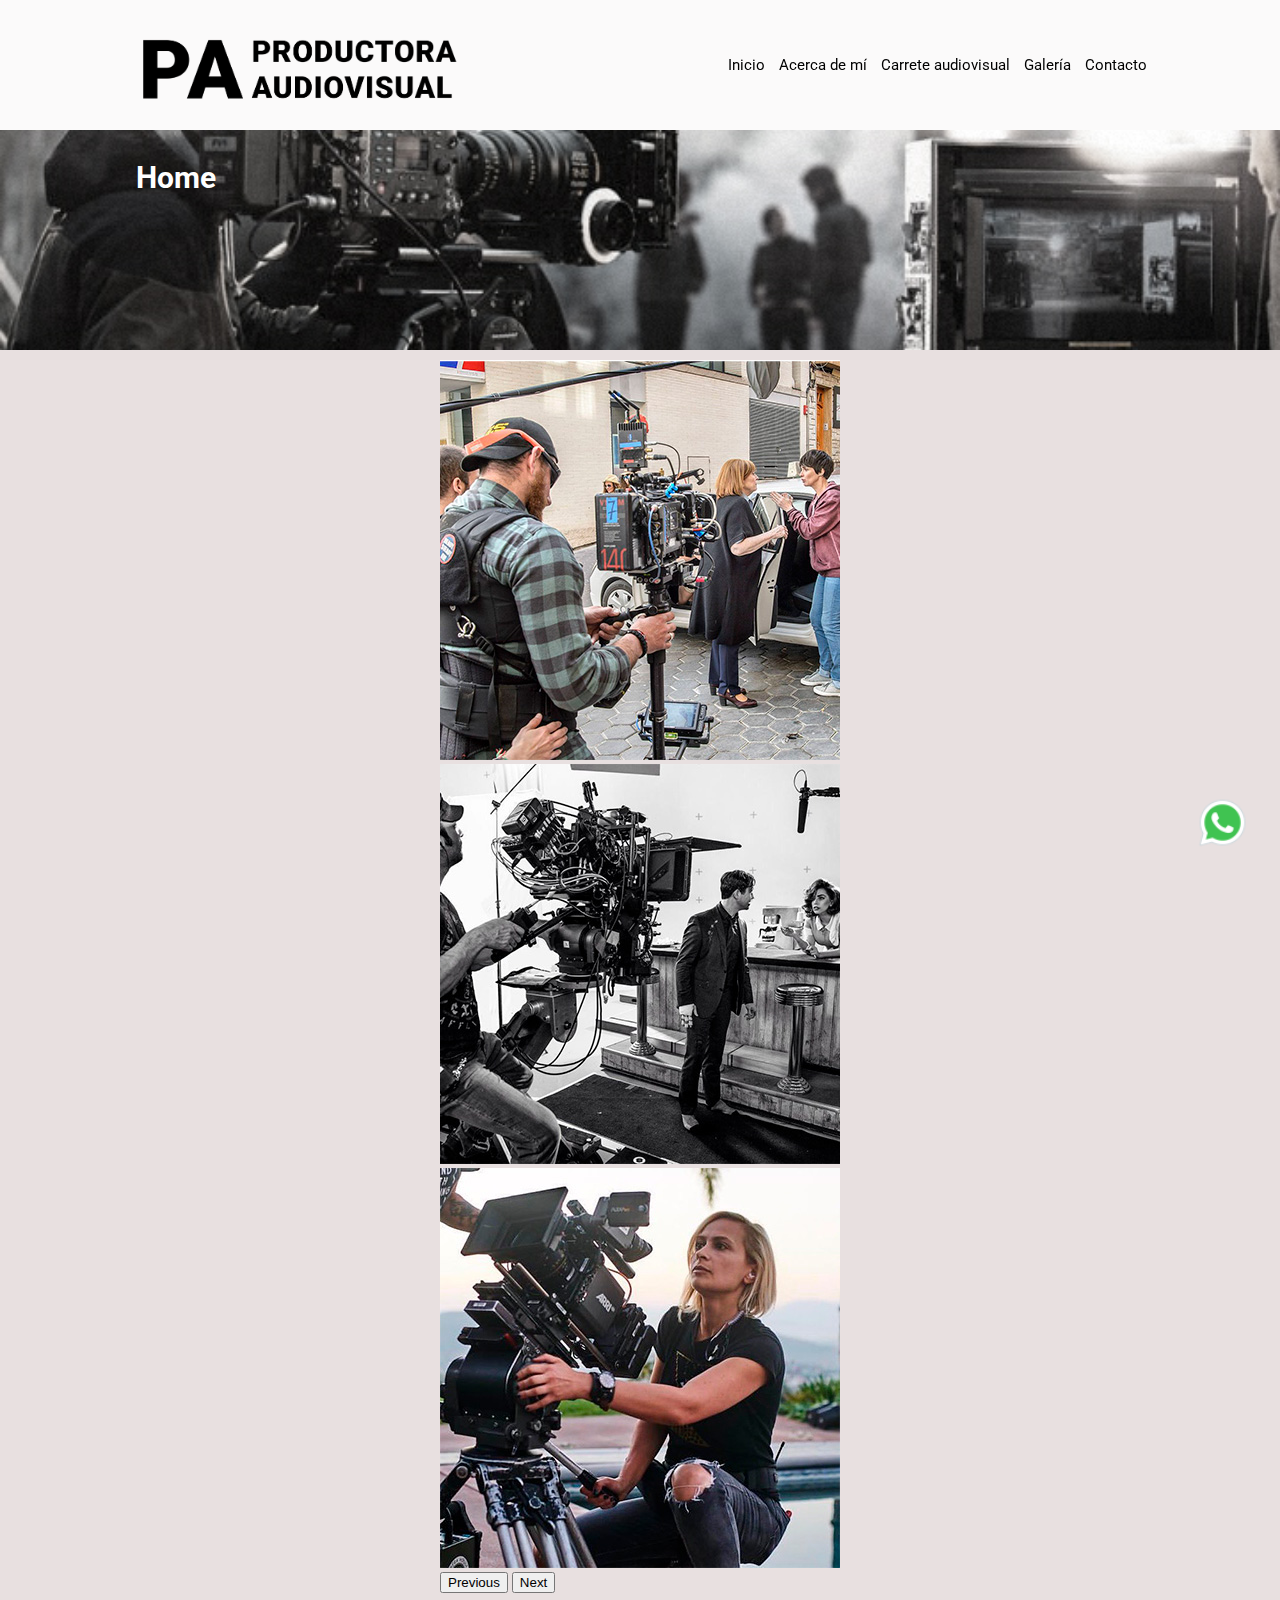
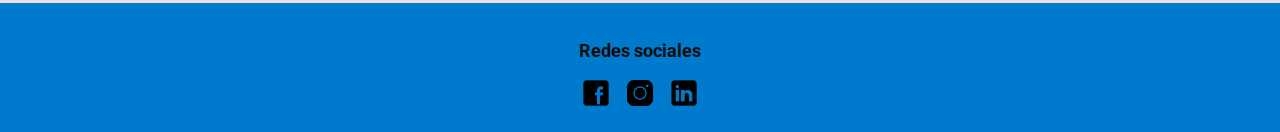
==== index.html @ 56322f6b "primer commit" ====
<!DOCTYPE html>
<html lang="en">
<head>
    <meta charset="UTF-8">
    <meta http-equiv="X-UA-Compatible" content="IE=edge">
    <meta name="viewport" content="width=device-width, initial-scale=1.0">
    <title>Portfolio</title>
    <link rel="shortcut icon" href="./medios/logo_icon.png" type="image/x-icon">
    <link href="https://cdn.jsdelivr.net/npm/bootstrap@5.3.2/dist/css/bootstrap.min.css" rel="stylesheet" integrity="sha384-T3c6CoIi6uLrA9TneNEoa7RxnatzjcDSCmG1MXxSR1GAsXEV/Dwwykc2MPK8M2HN" crossorigin="anonymous">
    <link rel="stylesheet" href="./estilos/style.css">
  </head>
<body>
    <header>
        <img src="./medios/logotipo.png" alt="productora_audiovisual" class="logo_tipo">
        <nav>
            <ul>
                <li><a href="#">Inicio</a></li>
                <li><a href="./pages/acerca_de_mi.html">Acerca de mí</a></li>
                <li><a href="./pages/carrete_audiovisual.html">Carrete audiovisual</a></li>
                <li><a href="./pages/galeria.html">Galería</a></li>
                <li><a href="./pages/contacto.html">Contacto</a></li>
            </ul>
        </nav>
    </header>
    <main>
        <!--banner-->
        <section class="banner">
            <h1>Home</h1>        
        </section>
        <section class="content">
            <div id="carouselExample" class="carousel slide">
                <div class="carousel-inner">
                  <div class="carousel-item active">
                    <img src="./medios/Car_img_01.jpg" class="d-block w-100" alt="...">
                  </div>
                  <div class="carousel-item">
                    <img src="./medios/Car_img_02.jpg" class="d-block w-100" alt="...">
                  </div>
                  <div class="carousel-item">
                    <img src="./medios/Car_img_03.jpg" class="d-block w-100" alt="...">
                  </div>
                </div>
                <button class="carousel-control-prev" type="button" data-bs-target="#carouselExample" data-bs-slide="prev">
                  <span class="carousel-control-prev-icon" aria-hidden="true"></span>
                  <span class="visually-hidden">Previous</span>
                </button>
                <button class="carousel-control-next" type="button" data-bs-target="#carouselExample" data-bs-slide="next">
                  <span class="carousel-control-next-icon" aria-hidden="true"></span>
                  <span class="visually-hidden">Next</span>
                </button>
              </div>
        </section>
        
    </main>
    
    
    <footer>
        <div>
            <h3>Redes sociales</h3>
            <a href="https://facebook.com/"><img src="./medios/face.png" alt="facebook"></a>
            <a href="https://instagram.com/"><img src="./medios/instagram.png" alt="instagram"></a>
            <a href="https://linkedin.com/"><img src="./medios/in.png" alt="linkedin"></a>
                          
        </div>
        
    </footer> 
    <a href="https://Whatsapp.com/"><img src="./medios/whapp.png" alt="Whatsapp"class="btn-wp" taeget="_blank"></a>
    <script src="https://cdn.jsdelivr.net/npm/bootstrap@5.3.2/dist/js/bootstrap.bundle.min.js" integrity="sha384-C6RzsynM9kWDrMNeT87bh95OGNyZPhcTNXj1NW7RuBCsyN/o0jlpcV8Qyq46cDfL" crossorigin="anonymous"></script>
</body>
</html>
---- estilos/style.css ----
/*paleta de colores
#0064A9 azul
#4DB8FF celeste
#0099FF celeste oscuro
#265C80 azul oscuro
#007ACC azul claro
#0D0D0D negro
#BF0426 rojo
#E8E0E0 gris
*/
/*font*/
@import url('https://fonts.googleapis.com/css2?family=Roboto&display=swap');

html {
    font-size: 62.5%;
}

body {
    font-family: 'Roboto', sans-serif;
    font-size: 1.5rem;
    margin: 0px;
    background-color: #E8E0E0;
}

main {
    display: flex;
    flex-wrap: wrap;
    flex-direction: column;
    align-content: stretch;
    /*background-color: rgba(255, 255, 255, 0.836);*/
}


header {
    display: flex;
    flex-direction: row;
    flex-wrap: wrap;
    justify-content: space-between;
    align-items: center;
    background-color: rgba(255, 255, 255, 0.836);
    position: sticky;
    top: 0;
    
}

header>img {
    width: 100px;
    padding: 20px 0px 10px 0px;
}
nav{
    margin-right: 10%;
}

.logo_tipo {
    height: 100px;
    width: auto;
    margin-left: 10%;
}

header ul {
    list-style: none;
}

header a {
    text-decoration: none;
    color: black;

}

header a:hover {
    color: #4DB8FF;
}

li {
    display: inline-block;
    padding: 5px;
}

h1 {
    margin-left: 10%;
}

.banner {
    background-image: url(../medios/imagen_banner.jpeg);
    height: 200px;
    background-size: cover;
    background-position: center;
    text-align: left;
    
    color: white;
    padding: 10px;
    width: auto;
}
/* galeria del index */
.contenedorGr {
    display: grid;
    grid-template-columns: 1fr 1fr 1fr 1fr;
    grid-template-rows: 300px 300px 300px;
    margin: 0 10% 0 10%;
    gap: 5px;
    margin-top: 5px;
    grid-area: 
    "";
     
   
}
.item{
    display: flex;
    justify-content: center;
    align-content: center;
}
.item img{
    width: 100%;
    /* height: 100%; */
    object-fit: cover;
}
    
.contenedorGr div{
    background-color: #c6c8c9;
    justify-items: center;       
}

.content {
    display: flex;
    flex-direction: column;
    justify-content: center;
    align-items: center;
    background-color: #E8E0E0;
    margin: 0 10% 0 10%;
    padding: 10px 20px;
}

    .presentacion {
        /*background-color: #E8E0E0;*/
        width: 100%;
        display: flex;
        justify-content: center;
        color: #0D0D0D;
        padding: 10px 0px;
    }

    
    .form input {
        display: block;
        width: 400px;
        margin: 10px 0px 10px;
        padding: 10px;
    }


.presentacion p {
    font-size: 1.5rem;

}
/*

.presentacion img {
    display: flex;
    justify-content: center;
    height: 300px;
}
*/
.presentacion img {
    height: 300px;
    width: auto;
}
.perfil{
    display: flex;
    justify-content: center;
}
.perfil p{
    margin: 30px 200px 30px 200px;
}

.perfil img {
    width: 300px;
    height: auto;
    border-radius: 50%;
}
.galeria{
    display: flex;
    flex-wrap: wrap;
    justify-content: center;
}
.galeria img{
    display: flex;
    flex-direction: row;
    justify-items: center;
    height: 300px;
    
}


.iframe {
    display: flex;
    flex-wrap: wrap;
    align-items: center;
    width: 1120px;
}

#mensaje {
    display: block;
    width: 400px;
    margin: 10px 0px 10px;
    padding: 10px;
}

#btnform {
    width: 400px;
    height: auto;
    display: inline;
}

footer {
    background-color: #007ACC;
    padding: 20px;
    color: #0D0D0D;
    /*margin-top: 20px;*/
    text-align: center;
}

footer img {
    width: 30px;
    padding-left: 5px;
    padding-right: 5px;
}

.btn-wp {
    position: fixed;
    width: 55px;
    height: 55px;
    bottom: 50px;
    right: 30px;
}
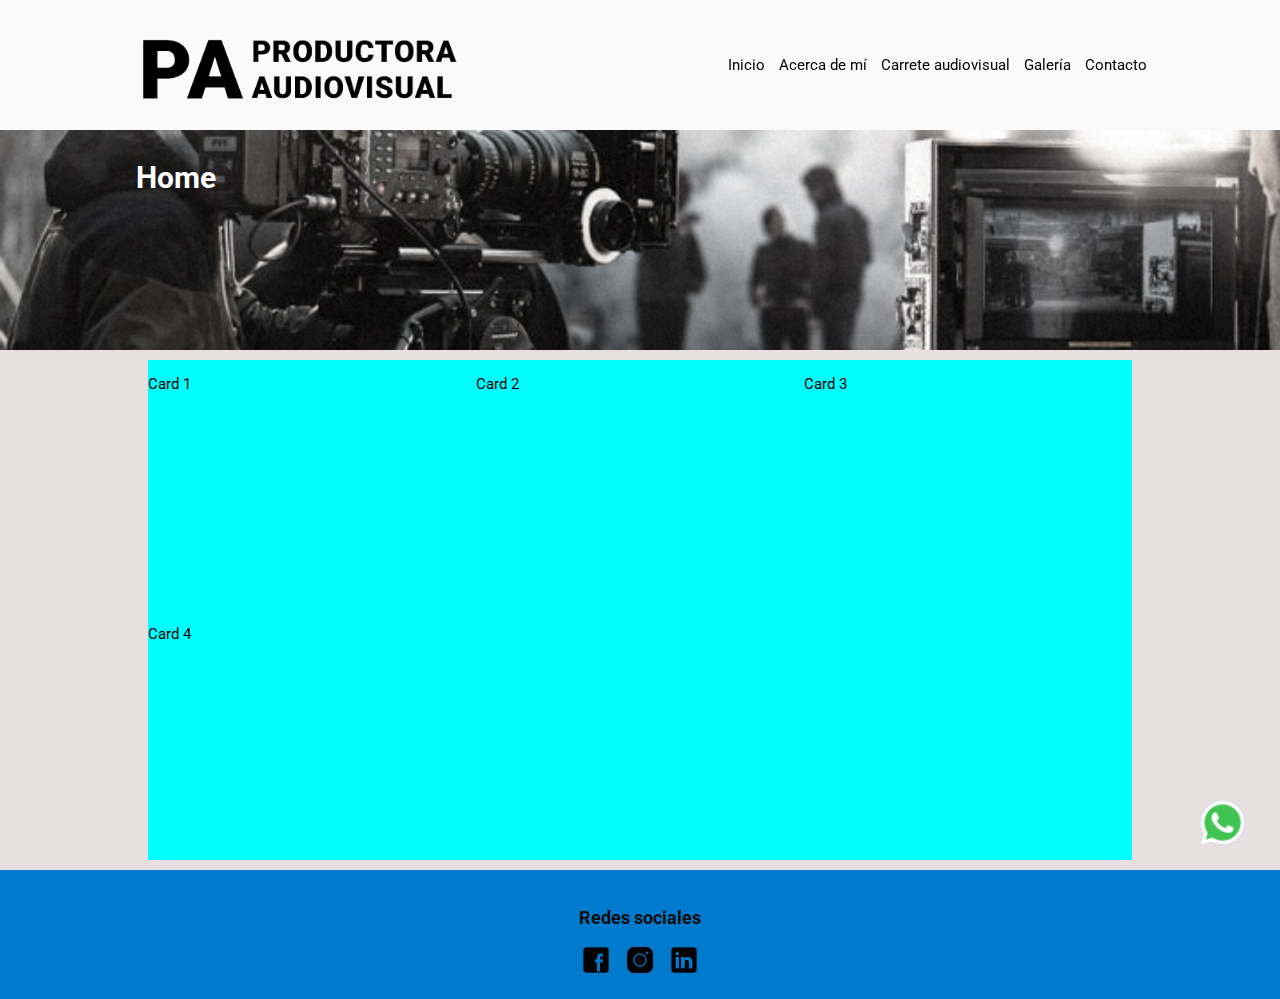
==== commit 7b9c1013: "modificamos el idex con grids" ====
--- a/index.html
+++ b/index.html
@@ -28,27 +28,13 @@
             <h1>Home</h1>        
         </section>
         <section class="content">
-            <div id="carouselExample" class="carousel slide">
-                <div class="carousel-inner">
-                  <div class="carousel-item active">
-                    <img src="./medios/Car_img_01.jpg" class="d-block w-100" alt="...">
-                  </div>
-                  <div class="carousel-item">
-                    <img src="./medios/Car_img_02.jpg" class="d-block w-100" alt="...">
-                  </div>
-                  <div class="carousel-item">
-                    <img src="./medios/Car_img_03.jpg" class="d-block w-100" alt="...">
-                  </div>
-                </div>
-                <button class="carousel-control-prev" type="button" data-bs-target="#carouselExample" data-bs-slide="prev">
-                  <span class="carousel-control-prev-icon" aria-hidden="true"></span>
-                  <span class="visually-hidden">Previous</span>
-                </button>
-                <button class="carousel-control-next" type="button" data-bs-target="#carouselExample" data-bs-slide="next">
-                  <span class="carousel-control-next-icon" aria-hidden="true"></span>
-                  <span class="visually-hidden">Next</span>
-                </button>
-              </div>
+          <section class="padre">
+            <div class="card"><p>Card 1</p></div>
+            <div class="card"><p>Card 2</p></div>
+            <div class="card"><p>Card 3</p></div>
+            <div class="card"><p>Card 4</p></div>
+          </section>
+            
         </section>
         
     </main>
--- a/estilos/style.css
+++ b/estilos/style.css
@@ -129,6 +129,14 @@
     margin: 0 10% 0 10%;
     padding: 10px 20px;
 }
+/* padre de index */
+.padre{
+    display: grid;
+    grid-template-columns: 1fr 1fr 1fr;
+    grid-auto-rows: 250px 250px 250px;
+    background-color: aqua;
+    width: 100%;
+}
 
     .presentacion {
         /*background-color: #E8E0E0;*/
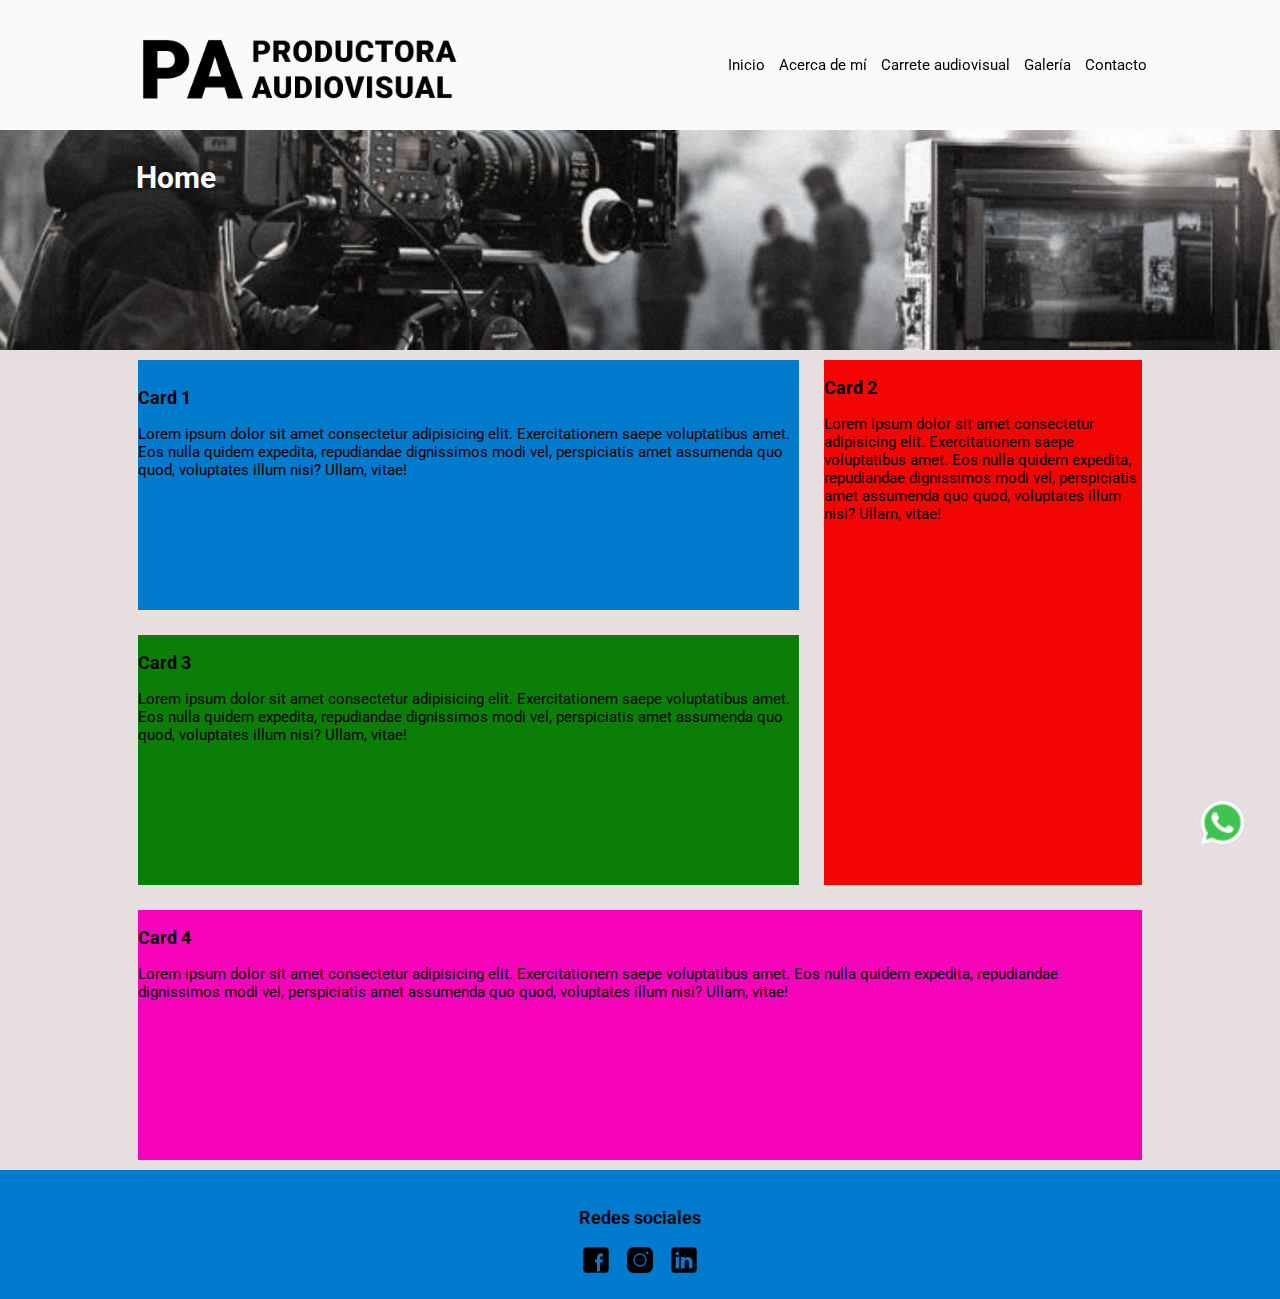
==== commit 3b7ae093: "le dimos formato a los div de grids index" ====
--- a/index.html
+++ b/index.html
@@ -29,12 +29,31 @@
         </section>
         <section class="content">
           <section class="padre">
-            <div class="card"><p>Card 1</p></div>
-            <div class="card"><p>Card 2</p></div>
-            <div class="card"><p>Card 3</p></div>
-            <div class="card"><p>Card 4</p></div>
-          </section>
-            
+            <div class="card_1">
+              <h3>Card 1</h3>
+              <p>
+                Lorem ipsum dolor sit amet consectetur adipisicing elit. Exercitationem saepe voluptatibus amet. Eos nulla quidem expedita, repudiandae dignissimos modi vel, perspiciatis amet assumenda quo quod, voluptates illum nisi? Ullam, vitae!
+              </p>              
+            </div>
+            <div class="card_2">
+              <h3>Card 2</h3>
+              <p>
+                Lorem ipsum dolor sit amet consectetur adipisicing elit. Exercitationem saepe voluptatibus amet. Eos nulla quidem expedita, repudiandae dignissimos modi vel, perspiciatis amet assumenda quo quod, voluptates illum nisi? Ullam, vitae!
+              </p> 
+            </div>
+            <div class="card_3">
+              <h3>Card 3</h3>
+              <p>
+                Lorem ipsum dolor sit amet consectetur adipisicing elit. Exercitationem saepe voluptatibus amet. Eos nulla quidem expedita, repudiandae dignissimos modi vel, perspiciatis amet assumenda quo quod, voluptates illum nisi? Ullam, vitae!
+              </p> 
+            </div>
+            <div class="card_4">
+              <h3>Card 4</h3>
+              <p>
+                Lorem ipsum dolor sit amet consectetur adipisicing elit. Exercitationem saepe voluptatibus amet. Eos nulla quidem expedita, repudiandae dignissimos modi vel, perspiciatis amet assumenda quo quod, voluptates illum nisi? Ullam, vitae!
+              </p> 
+            </div>
+          </section>            
         </section>
         
     </main>
--- a/estilos/style.css
+++ b/estilos/style.css
@@ -97,6 +97,7 @@
     grid-template-columns: 1fr 1fr 1fr 1fr;
     grid-template-rows: 300px 300px 300px;
     margin: 0 10% 0 10%;
+    padding: 10px;
     gap: 5px;
     margin-top: 5px;
     grid-area: 
@@ -127,15 +128,37 @@
     align-items: center;
     background-color: #E8E0E0;
     margin: 0 10% 0 10%;
-    padding: 10px 20px;
+    padding: 10px 10px;
 }
 /* padre de index */
 .padre{
     display: grid;
     grid-template-columns: 1fr 1fr 1fr;
     grid-auto-rows: 250px 250px 250px;
-    background-color: aqua;
+    gap: 25px;
     width: 100%;
+    grid-template-areas: 
+    "car1 car1 car2"
+    "car3 car3 car2"
+    "car4 car4 car4";
+}
+/* cards de grid */
+.card_1{
+    padding: 10px 0px 10px 0px;
+    background-color: #007ACC;
+    grid-area: car1;
+}
+.card_2{
+    background-color: #f50404;
+    grid-area: car2;
+}
+.card_3{
+    background-color: #0a7e06;
+    grid-area: car3;
+}
+.card_4{
+    background-color: #f704ba;
+    grid-area: car4;
 }
 
     .presentacion {
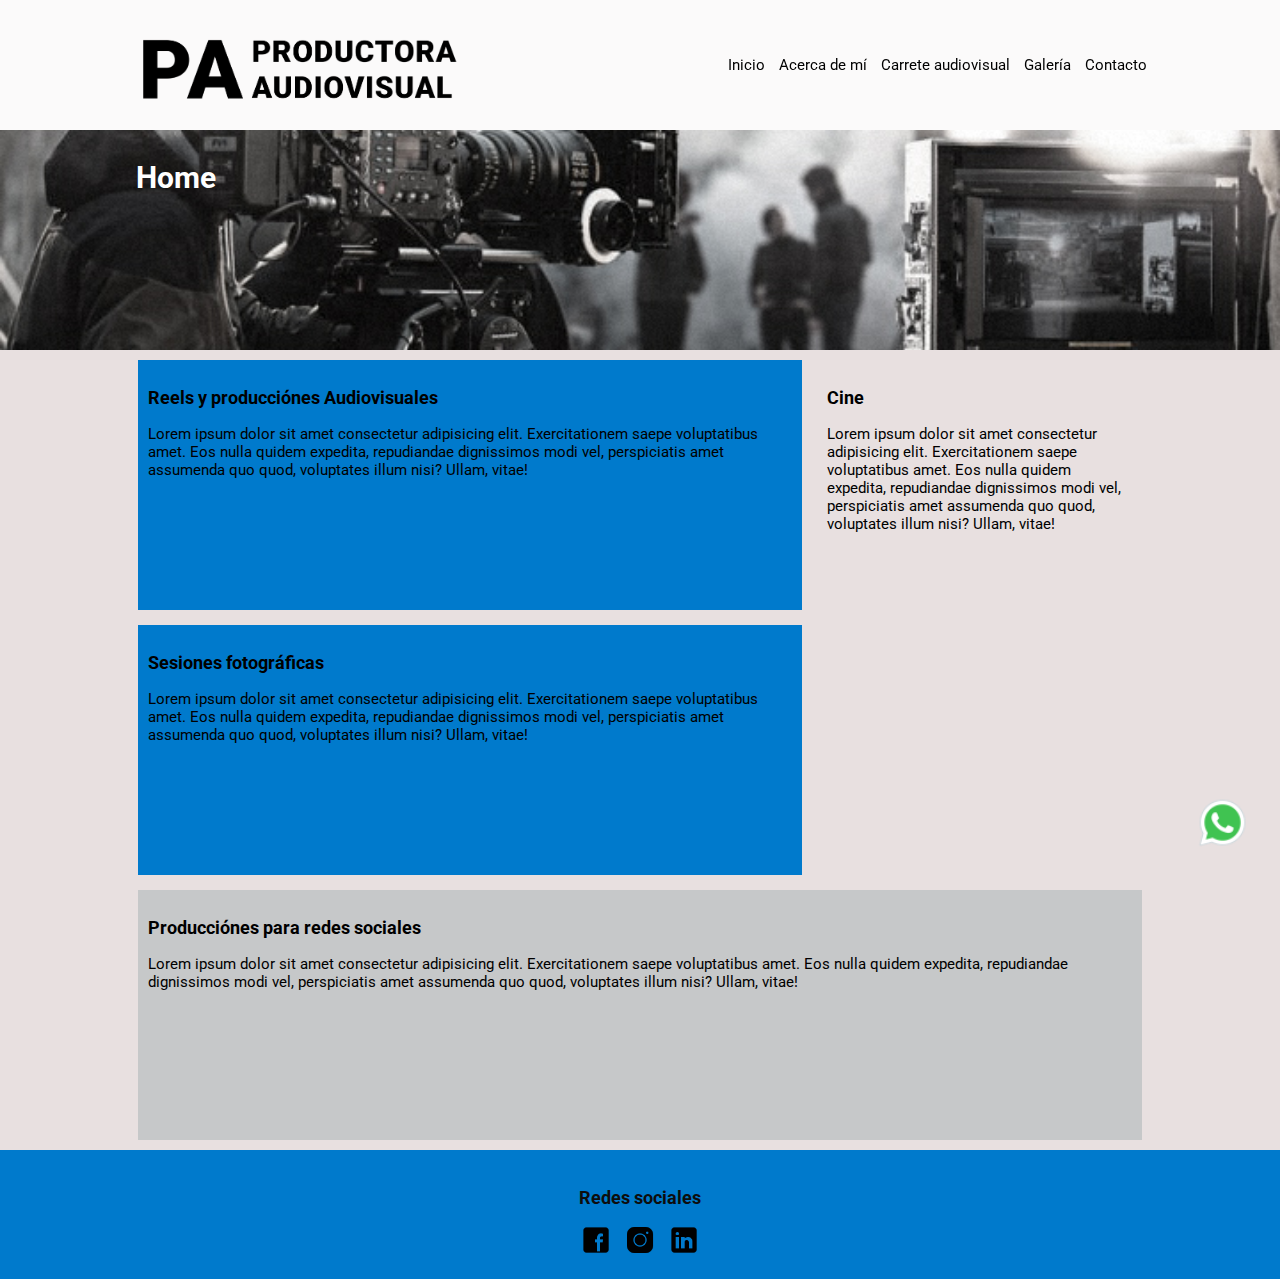
==== commit 9e3b3334: "agremamos estilos a las cards del index y agregamos imagenes a carpeta galería" ====
--- a/index.html
+++ b/index.html
@@ -30,25 +30,25 @@
         <section class="content">
           <section class="padre">
             <div class="card_1">
-              <h3>Card 1</h3>
+              <h3>Reels y producciónes Audiovisuales</h3>
               <p>
                 Lorem ipsum dolor sit amet consectetur adipisicing elit. Exercitationem saepe voluptatibus amet. Eos nulla quidem expedita, repudiandae dignissimos modi vel, perspiciatis amet assumenda quo quod, voluptates illum nisi? Ullam, vitae!
               </p>              
             </div>
             <div class="card_2">
-              <h3>Card 2</h3>
+              <h3>Cine</h3>
               <p>
                 Lorem ipsum dolor sit amet consectetur adipisicing elit. Exercitationem saepe voluptatibus amet. Eos nulla quidem expedita, repudiandae dignissimos modi vel, perspiciatis amet assumenda quo quod, voluptates illum nisi? Ullam, vitae!
               </p> 
             </div>
             <div class="card_3">
-              <h3>Card 3</h3>
+              <h3>Sesiones fotográficas</h3>
               <p>
                 Lorem ipsum dolor sit amet consectetur adipisicing elit. Exercitationem saepe voluptatibus amet. Eos nulla quidem expedita, repudiandae dignissimos modi vel, perspiciatis amet assumenda quo quod, voluptates illum nisi? Ullam, vitae!
               </p> 
             </div>
             <div class="card_4">
-              <h3>Card 4</h3>
+              <h3>Producciónes para redes sociales</h3>
               <p>
                 Lorem ipsum dolor sit amet consectetur adipisicing elit. Exercitationem saepe voluptatibus amet. Eos nulla quidem expedita, repudiandae dignissimos modi vel, perspiciatis amet assumenda quo quod, voluptates illum nisi? Ullam, vitae!
               </p> 
--- a/estilos/style.css
+++ b/estilos/style.css
@@ -135,7 +135,7 @@
     display: grid;
     grid-template-columns: 1fr 1fr 1fr;
     grid-auto-rows: 250px 250px 250px;
-    gap: 25px;
+    gap:15px;
     width: 100%;
     grid-template-areas: 
     "car1 car1 car2"
@@ -144,21 +144,26 @@
 }
 /* cards de grid */
 .card_1{
-    padding: 10px 0px 10px 0px;
+    padding: 10px;
     background-color: #007ACC;
     grid-area: car1;
 }
 .card_2{
-    background-color: #f50404;
+    background-image: url(../medios/claqueta_card_2.jpg);
     grid-area: car2;
+    background-size: cover;
+    background-position: center;
+    padding: 10px;
 }
 .card_3{
-    background-color: #0a7e06;
+    background-color: #007ACC;
     grid-area: car3;
+    padding: 10px;
 }
 .card_4{
-    background-color: #f704ba;
+    background-color: #c6c8c9;
     grid-area: car4;
+    padding: 10px;
 }
 
     .presentacion {
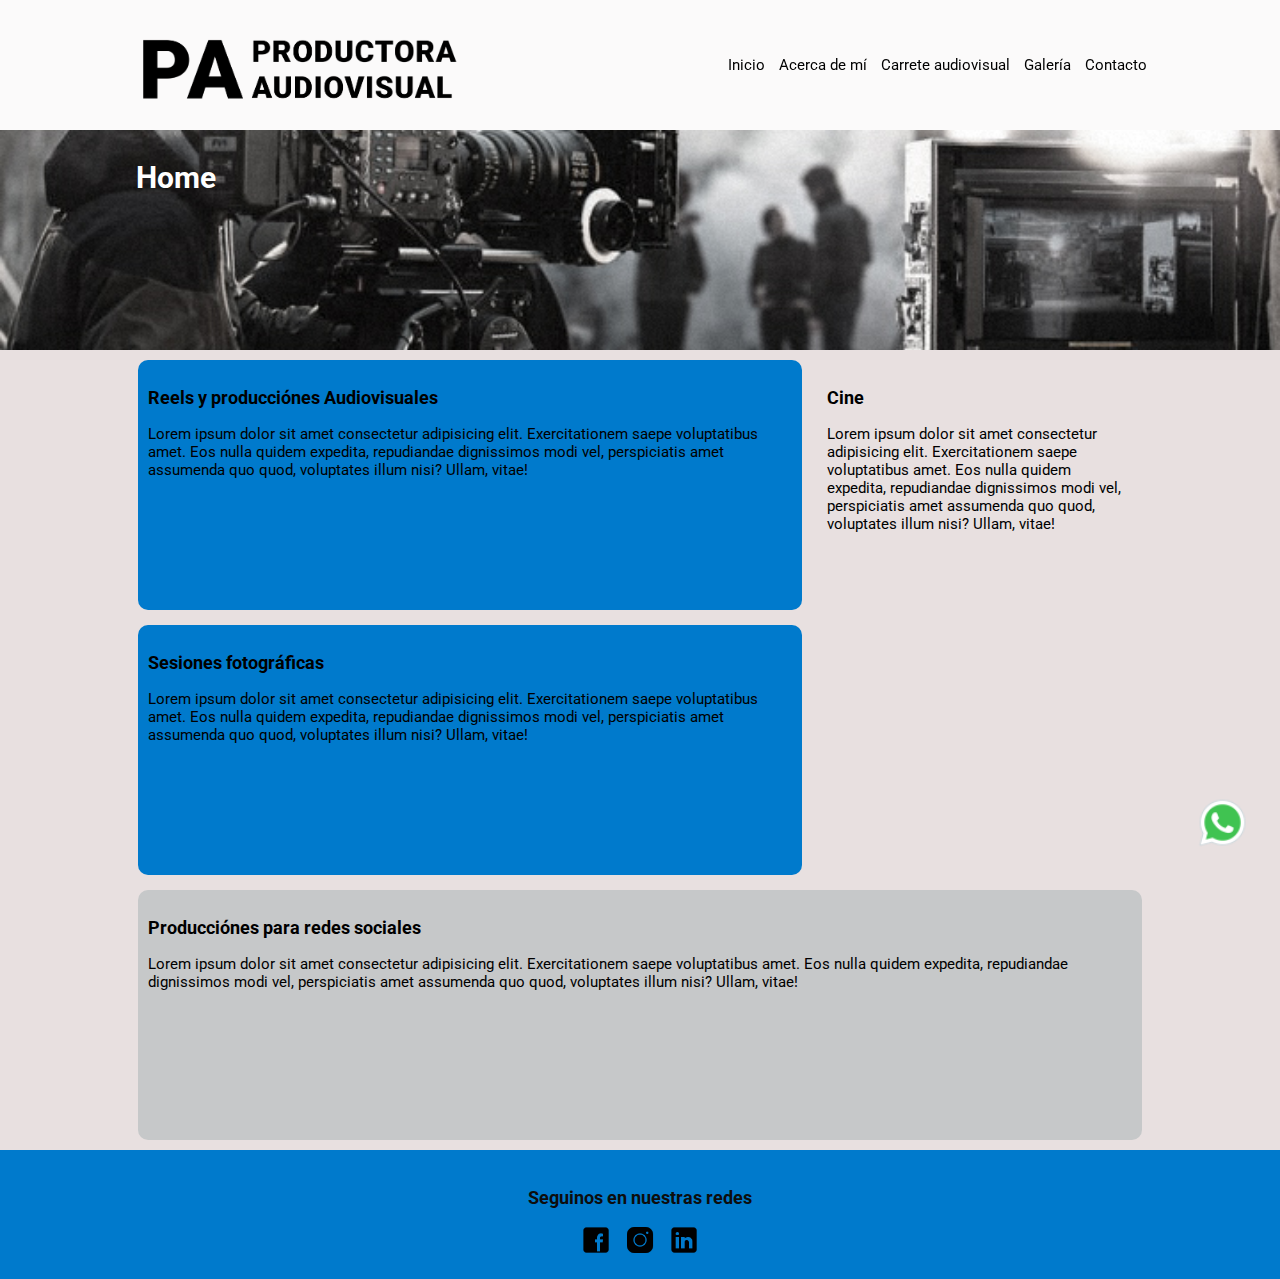
==== commit 9cbf1d0e: "modificamos el tamaño de boton whatsapp para movil y el texto de redes sociales en footer" ====
--- a/index.html
+++ b/index.html
@@ -61,10 +61,10 @@
     
     <footer>
         <div>
-            <h3>Redes sociales</h3>
-            <a href="https://facebook.com/"><img src="./medios/face.png" alt="facebook"></a>
-            <a href="https://instagram.com/"><img src="./medios/instagram.png" alt="instagram"></a>
-            <a href="https://linkedin.com/"><img src="./medios/in.png" alt="linkedin"></a>
+            <h3>Seguinos en nuestras redes</h3>
+            <a href="#"><img src="./medios/face.png" alt="facebook"></a>
+            <a href="#"><img src="./medios/instagram.png" alt="instagram"></a>
+            <a href="#"><img src="./medios/in.png" alt="linkedin"></a>
                           
         </div>
         
--- a/estilos/style.css
+++ b/estilos/style.css
@@ -1,4 +1,4 @@
-/*paleta de colores
+    /*paleta de colores
 #0064A9 azul
 #4DB8FF celeste
 #0099FF celeste oscuro
@@ -147,6 +147,7 @@
     padding: 10px;
     background-color: #007ACC;
     grid-area: car1;
+    border-radius: 10px;
 }
 .card_2{
     background-image: url(../medios/claqueta_card_2.jpg);
@@ -154,16 +155,19 @@
     background-size: cover;
     background-position: center;
     padding: 10px;
+    border-radius: 10px;
 }
 .card_3{
     background-color: #007ACC;
     grid-area: car3;
     padding: 10px;
+    border-radius: 10px;
 }
 .card_4{
     background-color: #c6c8c9;
     grid-area: car4;
     padding: 10px;
+    border-radius: 10px;
 }
 
     .presentacion {
@@ -233,6 +237,9 @@
     align-items: center;
     width: 1120px;
 }
+.iframe p{
+    margin-top: 10px;
+}
 
 #mensaje {
     display: block;
@@ -267,4 +274,50 @@
     height: 55px;
     bottom: 50px;
     right: 30px;
+}
+@media only screen and (max-width: 480px){
+    header{
+        flex-direction: column;
+        justify-content: center;
+        font-size: 1.2rem;
+    }
+    .logo_tipo{
+        margin: 0px;
+    }
+    .padre{
+        display: flex;
+        flex-direction: column;
+    }
+    .card_2{
+        height: 500px;
+    }
+    .content{
+        margin: 10px;
+        padding: 0px;
+    }
+    nav{
+        margin: 0px;
+    }
+    .perfil p{
+        margin: 30px;
+        text-align: justify;
+    }
+    .iframe{
+        width: 450px;
+    }
+    .iframe p{
+        margin-top: 10px;
+    }
+    .contenedorGr{
+        display: flex;
+        flex-direction: column;
+    }
+    ul{
+        padding: 0px;
+    }
+    .btn-wp{
+        width: 45px;
+        height: 45px;
+    }
+        
 }